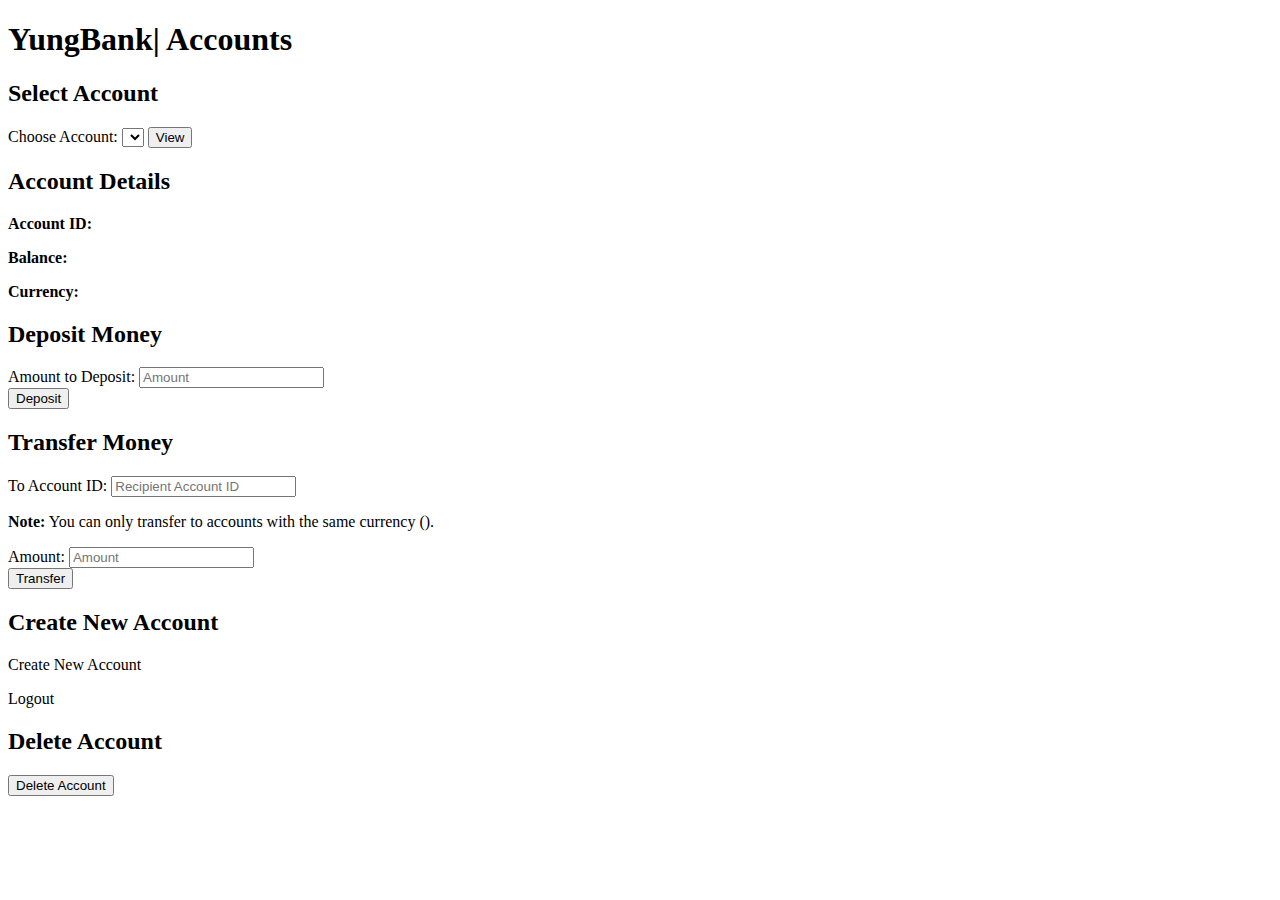
==== src/main/resources/templates/account.html @ 8e18f396 "init commit" ====
<!DOCTYPE html>
<html xmlns:th="http://www.thymeleaf.org">
<head>
    <meta charset="UTF-8">
    <meta name="viewport" content="width=device-width, initial-scale=1.0">
    <title>Account</title>
</head>
<body>
<h1>YungBank| Accounts</h1>

<!-- Section for selecting an account -->
<h2>Select Account</h2>
<form th:action="@{/account}" method="get">
    <label for="accountId">Choose Account:</label>
    <select id="accountId" name="accountId">
        <!-- Dynamically populate the dropdown with accounts -->
        <option th:each="acc : ${accounts}" th:value="${acc.id}" th:text="'Account ID: ' + ${acc.id} + ' - ' + ${acc.currency}"></option>
    </select>
    <button type="submit">View</button>
</form>

<!-- Section for displaying account details -->
<h2>Account Details</h2>
<p><strong>Account ID:</strong> <span th:text="${account.id}"></span></p>
<p><strong>Balance:</strong> <span th:text="${account.balance}"></span></p>
<p><strong>Currency:</strong> <span th:text="${account.currency}"></span></p>

<!-- Section for depositing money -->
<h2>Deposit Money</h2>
<form th:action="@{/account/deposit}" method="post">
    <!-- Hidden field to send the account ID -->
    <input type="hidden" name="accountId" th:value="${account.id}">
    <label for="depositAmount">Amount to Deposit:</label>
    <input type="number" id="depositAmount" name="amount" placeholder="Amount" required>
    <br>
    <button type="submit">Deposit</button>
</form>

<!-- Section for transferring money between accounts -->
<h2>Transfer Money</h2>
<form th:action="@{/accounts/transfer}" method="post">
    <!-- Hidden field to specify the source account -->
    <input type="hidden" name="fromAccountId" th:value="${account.id}">
    <label for="toAccountId">To Account ID:</label>
    <input type="number" id="toAccountId" name="toAccountId" placeholder="Recipient Account ID" required>
    <br>
    <!-- Note about transfer currency restrictions -->
    <p><strong>Note:</strong> You can only transfer to accounts with the same currency (<span th:text="${account.currency}"></span>).</p>
    <label for="transferAmount">Amount:</label>
    <input type="number" id="transferAmount" name="amount" placeholder="Amount" required>
    <br>
    <button type="submit">Transfer</button>
</form>

<!-- Section for displaying success or error messages -->
<div th:if="${message}" style="color: red;">
    <p th:text="${message}"></p>
</div>

<!-- Section for creating a new account -->
<h2>Create New Account</h2>
<p><a th:href="@{/accounts/create}">Create New Account</a></p>

<!-- Link to logout -->
<p><a th:href="@{/logout}">Logout</a></p>

<!-- Section for deleting the current account -->
<h2>Delete Account</h2>
<form th:action="@{/accounts/delete}" method="post">
    <!-- Hidden field to specify the account to delete -->
    <input type="hidden" name="accountId" th:value="${account.id}">
    <button type="submit">Delete Account</button>
</form>
</body>
</html>
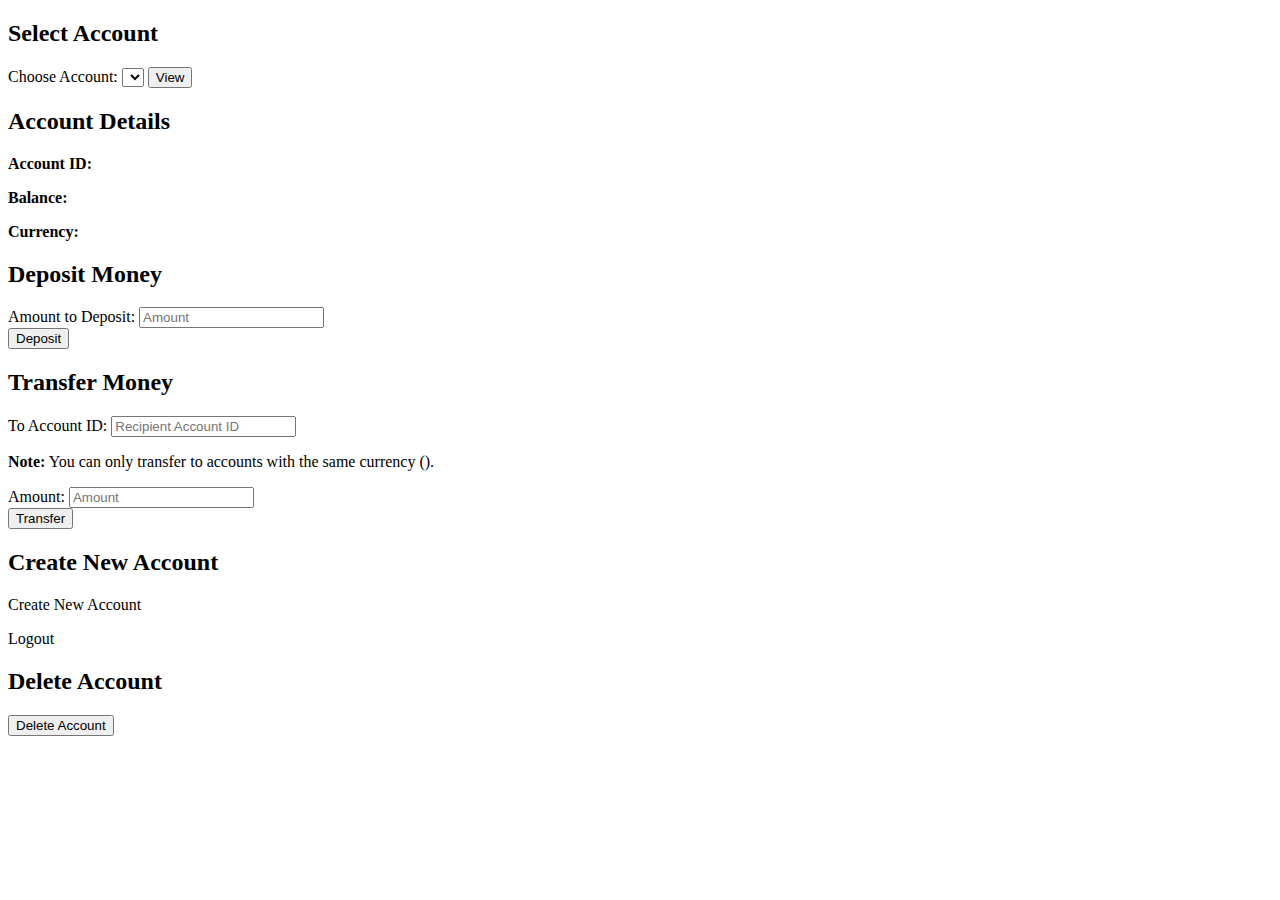
==== commit 35275ecd: "Fixed formatting, changed balance from double to int, for the ease of use" ====
--- a/src/main/resources/templates/account.html
+++ b/src/main/resources/templates/account.html
@@ -3,10 +3,9 @@
 <head>
     <meta charset="UTF-8">
     <meta name="viewport" content="width=device-width, initial-scale=1.0">
-    <title>Account</title>
+    <title>ThyBal| Account</title>
 </head>
 <body>
-<h1>YungBank| Accounts</h1>
 
 <!-- Section for selecting an account -->
 <h2>Select Account</h2>
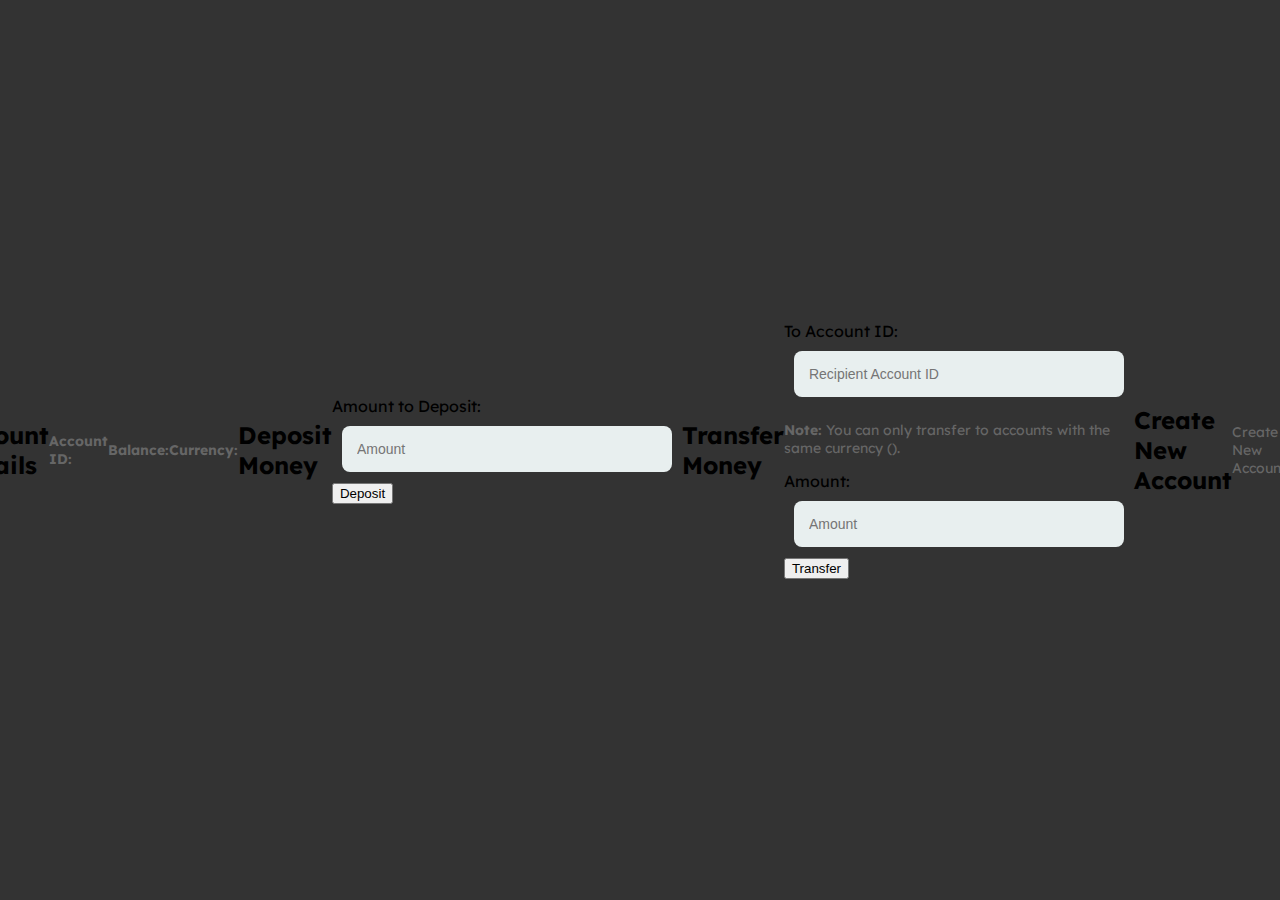
==== commit f791a5ff: "Configured page for creating accounts. Added style to it" ====
--- a/src/main/resources/templates/account.html
+++ b/src/main/resources/templates/account.html
@@ -1,9 +1,14 @@
-<!DOCTYPE html>
-<html xmlns:th="http://www.thymeleaf.org">
+<!DOCTYPE html SYSTEM "http://www.thymeleaf.org/dtd/xhtml1-strict-thymeleaf-4.dtd">
+<html xmlns="http://www.w3.org/1999/xhtml"
+      xmlns:th="http://www.thymeleaf.org">
+
 <head>
-    <meta charset="UTF-8">
-    <meta name="viewport" content="width=device-width, initial-scale=1.0">
-    <title>ThyBal| Account</title>
+    <title>ThyBal |  Account</title>
+    <meta http-equiv="Content-Type" content="text/html; charset=UTF-8" />
+
+    <!-- link css -->
+    <link rel="stylesheet" type="text/css" media="all"
+          href="../static/css/styles.css" th:href="@{/css/styles.css}" />
 </head>
 <body>
 
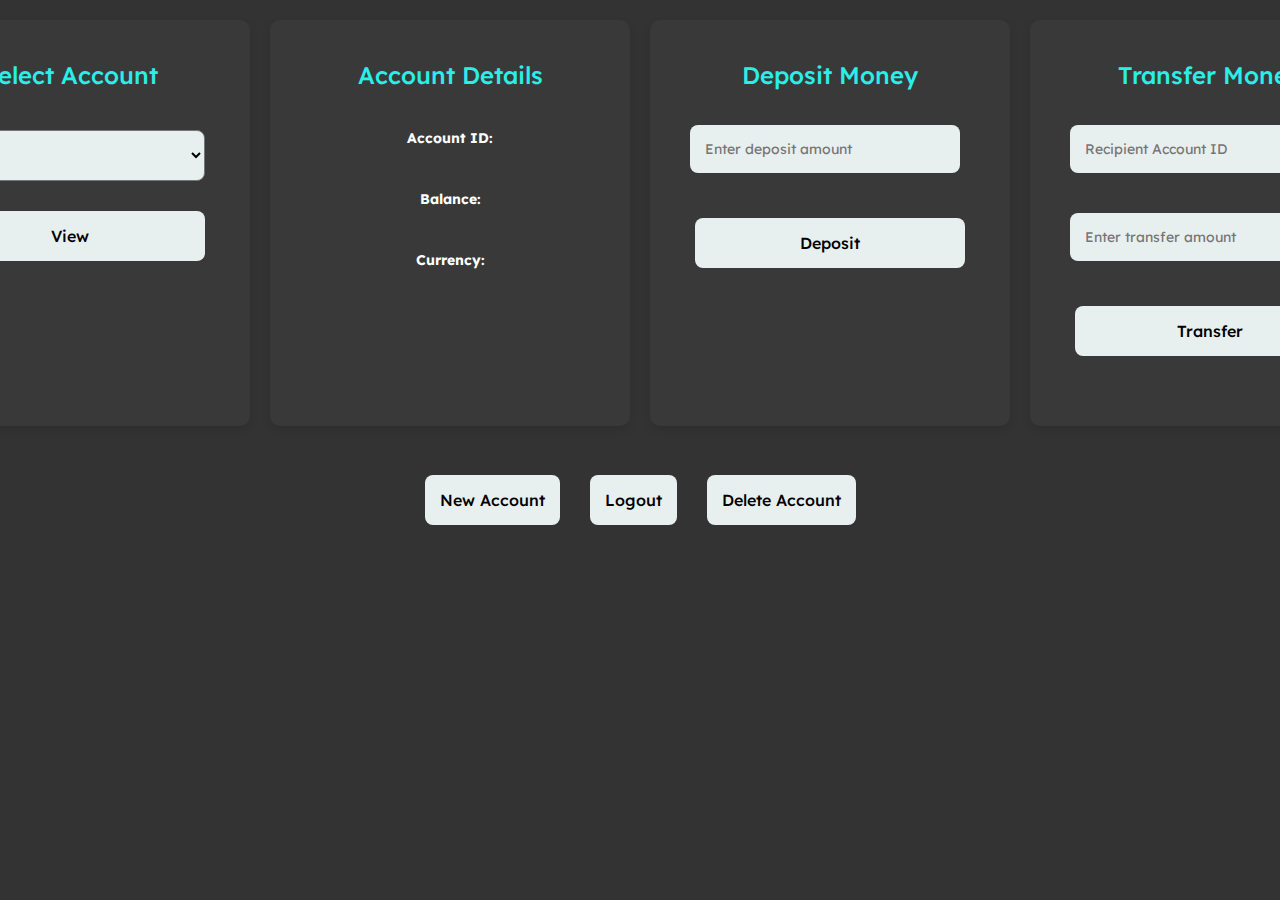
==== commit 5ba8d7bd: "Fixed account page styles. Also optimized css styles, but have broken form alignment" ====
--- a/src/main/resources/templates/account.html
+++ b/src/main/resources/templates/account.html
@@ -9,71 +9,75 @@
     <!-- link css -->
     <link rel="stylesheet" type="text/css" media="all"
           href="../static/css/styles.css" th:href="@{/css/styles.css}" />
+
+    <!-- link favicon -->
+    <link rel="icon" type="image/png" th:href="@{/assets/favicon.png}"/>
+
 </head>
 <body>
 
-<!-- Section for selecting an account -->
-<h2>Select Account</h2>
-<form th:action="@{/account}" method="get">
-    <label for="accountId">Choose Account:</label>
-    <select id="accountId" name="accountId">
-        <!-- Dynamically populate the dropdown with accounts -->
-        <option th:each="acc : ${accounts}" th:value="${acc.id}" th:text="'Account ID: ' + ${acc.id} + ' - ' + ${acc.currency}"></option>
-    </select>
-    <button type="submit">View</button>
-</form>
+<div class="account-page">
+    <!-- account selector -->
+    <div class="form-container">
+        <h2>Select Account</h2>
+        <form class="select-form" th:action="@{/account}" method="get">
+            <select id="accountId" name="accountId">
+                <!-- Dynamically populate the dropdown with accounts -->
+                <option th:each="acc : ${accounts}" th:value="${acc.id}" th:text="'Account ID: ' + ${acc.id} + ' - ' + ${acc.currency}"></option>
+            </select>
+            <button class="submit-btn select-btn" type="submit">View</button>
+        </form>
+    </div>
 
-<!-- Section for displaying account details -->
-<h2>Account Details</h2>
-<p><strong>Account ID:</strong> <span th:text="${account.id}"></span></p>
-<p><strong>Balance:</strong> <span th:text="${account.balance}"></span></p>
-<p><strong>Currency:</strong> <span th:text="${account.currency}"></span></p>
 
-<!-- Section for depositing money -->
-<h2>Deposit Money</h2>
-<form th:action="@{/account/deposit}" method="post">
-    <!-- Hidden field to send the account ID -->
-    <input type="hidden" name="accountId" th:value="${account.id}">
-    <label for="depositAmount">Amount to Deposit:</label>
-    <input type="number" id="depositAmount" name="amount" placeholder="Amount" required>
-    <br>
-    <button type="submit">Deposit</button>
-</form>
+    <!-- account information -->
+    <div class="form-container">
+        <h2>Account Details</h2>
+        <p class="info"><strong>Account ID:</strong> <span class="info" th:text="${account.id}"></span></p>
+        <p class="info"><strong>Balance:</strong> <span class="info" th:text="${account.balance}"></span></p>
+        <p class="info"><strong>Currency:</strong> <span class="info" th:text="${account.currency}"></span></p>
+    </div>
 
-<!-- Section for transferring money between accounts -->
-<h2>Transfer Money</h2>
-<form th:action="@{/accounts/transfer}" method="post">
-    <!-- Hidden field to specify the source account -->
-    <input type="hidden" name="fromAccountId" th:value="${account.id}">
-    <label for="toAccountId">To Account ID:</label>
-    <input type="number" id="toAccountId" name="toAccountId" placeholder="Recipient Account ID" required>
-    <br>
-    <!-- Note about transfer currency restrictions -->
-    <p><strong>Note:</strong> You can only transfer to accounts with the same currency (<span th:text="${account.currency}"></span>).</p>
-    <label for="transferAmount">Amount:</label>
-    <input type="number" id="transferAmount" name="amount" placeholder="Amount" required>
-    <br>
-    <button type="submit">Transfer</button>
-</form>
+    <!-- form to deposit money -->
+    <div class="form-container">
+        <h2>Deposit Money</h2>
+        <form th:action="@{/account/deposit}" method="post">
+            <!-- use this hidden field to send current account ID -->
+            <input type="hidden" name="accountId" th:value="${account.id}">
+            <input type="number" id="depositAmount" name="amount" placeholder="Enter deposit amount" required>
+            <br>
+            <button type="submit" class="submit-btn">Deposit</button>
+        </form>
+    </div>
 
-<!-- Section for displaying success or error messages -->
-<div th:if="${message}" style="color: red;">
-    <p th:text="${message}"></p>
+
+    <!-- form to transfer money -->
+    <div class="form-container">
+        <h2>Transfer Money</h2>
+        <form th:action="@{/accounts/transfer}" method="post">
+            <input type="hidden" name="fromAccountId" th:value="${account.id}">
+            <input type="number" id="toAccountId" name="toAccountId" placeholder="Recipient Account ID" required>
+            <br>
+            <input type="number" id="transferAmount" name="amount" placeholder="Enter transfer amount" required>
+            <br>
+            <button type="submit" class="submit-btn">Transfer</button>
+        </form>
+        <!-- success or error messages -->
+        <div th:if="${message}" th:text="${message}" class="error-message"></div>
+    </div>
 </div>
 
-<!-- Section for creating a new account -->
-<h2>Create New Account</h2>
-<p><a th:href="@{/accounts/create}">Create New Account</a></p>
+<!-- account control buttons -->
+<div class="buttons-container">
+    <p><a class="a-btn" th:href="@{/accounts/create}">New Account</a></p>
 
-<!-- Link to logout -->
-<p><a th:href="@{/logout}">Logout</a></p>
+    <p><a class="a-btn" th:href="@{/logout}">Logout</a></p>
 
-<!-- Section for deleting the current account -->
-<h2>Delete Account</h2>
-<form th:action="@{/accounts/delete}" method="post">
-    <!-- Hidden field to specify the account to delete -->
-    <input type="hidden" name="accountId" th:value="${account.id}">
-    <button type="submit">Delete Account</button>
-</form>
+    <form th:action="@{/accounts/delete}" method="post">
+        <input type="hidden" name="accountId" th:value="${account.id}">
+        <button type="submit" class="submit-btn danger" >Delete Account</button>
+    </form>
+</div>
+
 </body>
 </html>
